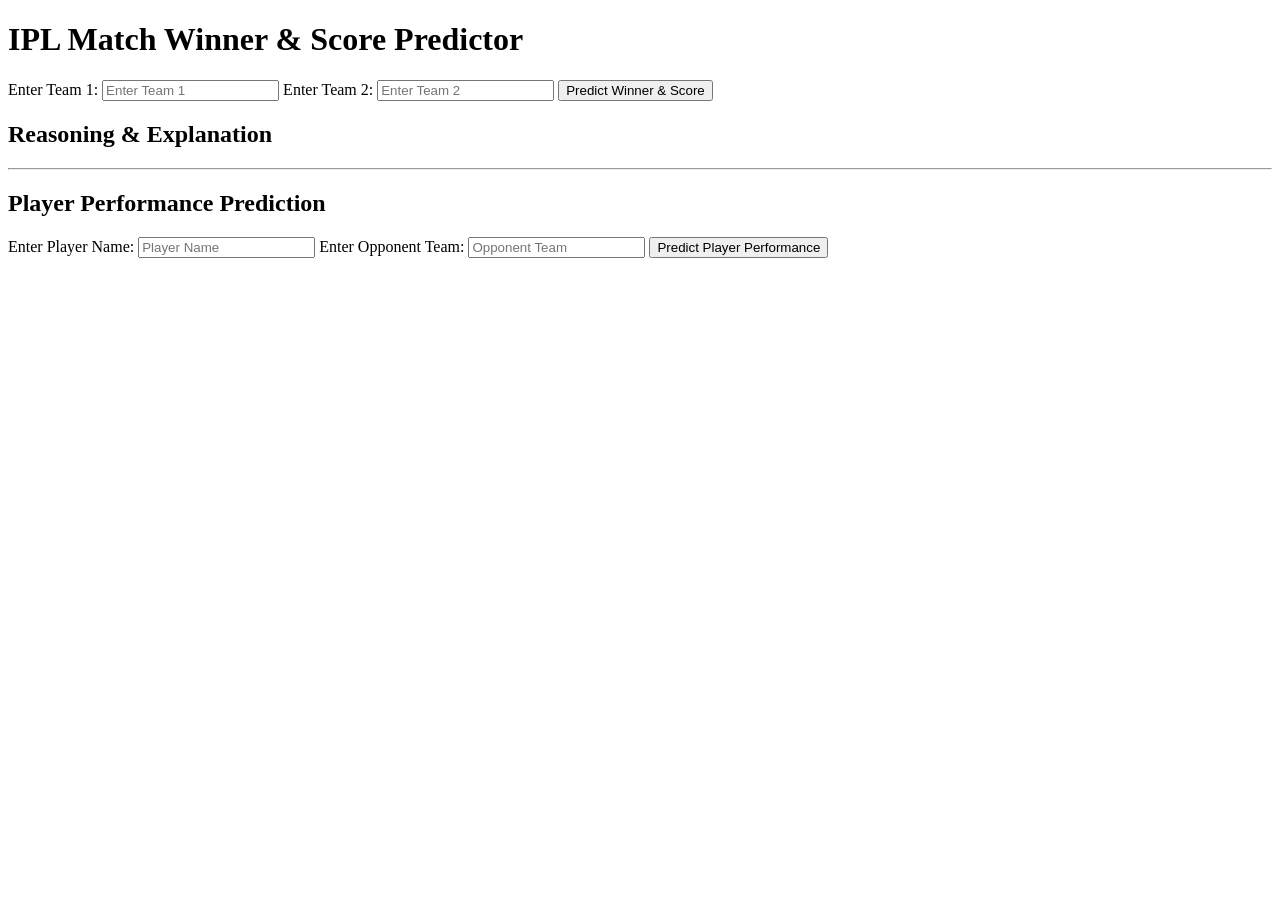
==== frontend/index.html @ 1bc25b51 "changes done" ====
<!DOCTYPE html>
<html lang="en">
  <head>
    <meta charset="UTF-8" />
    <meta name="viewport" content="width=device-width, initial-scale=1.0" />
    <title>IPL Match Predictor</title>
    <link rel="stylesheet" href="/frontend/styles.css" />
  </head>
  <body>
    <div class="container">
      <h1>IPL Match Winner & Score Predictor</h1>

      <!-- Match Prediction Form -->
      <form id="predictionForm">
        <label for="team1">Enter Team 1:</label>
        <input type="text" id="team1" placeholder="Enter Team 1" required />

        <label for="team2">Enter Team 2:</label>
        <input type="text" id="team2" placeholder="Enter Team 2" required />

        <button type="submit">Predict Winner & Score</button>
      </form>

      <!-- Match Result Output -->
      <div class="result" id="result">
        <!-- Prediction output will appear here -->
      </div>

      <!-- Match Explanation -->
      <h2>Reasoning & Explanation</h2>
      <div class="explanation" id="explanation">
        <!-- Explanation will be inserted here -->
      </div>

      <hr />

      <!-- Player Prediction Section -->
      <h2>Player Performance Prediction</h2>
      <form id="playerForm">
        <label for="playerName">Enter Player Name:</label>
        <input type="text" id="playerName" placeholder="Player Name" required />

        <label for="opponentTeam">Enter Opponent Team:</label>
        <input
          type="text"
          id="opponentTeam"
          placeholder="Opponent Team"
          required
        />

        <button type="submit">Predict Player Performance</button>
      </form>

      <!-- Player Result Output -->
      <div class="player-result" id="playerResult">
        <!-- Player prediction output will appear here -->
      </div>
    </div>

    <script>
      // Match Prediction
      document
        .getElementById("predictionForm")
        .addEventListener("submit", async function (e) {
          e.preventDefault();
          const team1 = document.getElementById("team1").value;
          const team2 = document.getElementById("team2").value;

          const response = await fetch("http://127.0.0.1:8001/predict-winner", {
            method: "POST",
            headers: { "Content-Type": "application/json" },
            body: JSON.stringify({ team1, team2 }),
          });

          const data = await response.json();

          const resultDiv = document.getElementById("result");
          const explanationDiv = document.getElementById("explanation");

          resultDiv.innerHTML = `
            <p><strong>Predicted Winner:</strong> ${data.predicted_winner}</p>
            <p><strong>Team 1:</strong> ${data.team1} - ${
            data.predicted_scores[data.team1] || 0
          } runs</p>
            <p><strong>Team 2:</strong> ${data.team2} - ${
            data.predicted_scores[data.team2] || 0
          } runs</p>
            <p><strong>Estimated Margin:</strong> ${
              data.estimated_margin
            } runs</p>
          `;

          explanationDiv.innerHTML = `
            <p>${data.explanation}</p>
            <p><strong>Team Strengths:</strong></p>
            <ul>
              <li>${data.team1}: ${data.team1_strength}</li>
              <li>${data.team2}: ${data.team2_strength}</li>
            </ul>
            <p><strong>Win Probability:</strong> ${Math.round(
              data.probability
            )}%</p>
          `;
        });

      // Player Performance Prediction
      document
        .getElementById("playerForm")
        .addEventListener("submit", async function (e) {
          e.preventDefault();
          const playerName = document.getElementById("playerName").value;
          const opponentTeam = document.getElementById("opponentTeam").value;

          try {
            const response = await fetch(
              `http://127.0.0.1:8001/predict/player-performance/?player_name=${encodeURIComponent(
                playerName
              )}&opponent_team=${encodeURIComponent(opponentTeam)}`
            );
            const data = await response.json();

            const playerResultDiv = document.getElementById("playerResult");
            if (data.prediction) {
              playerResultDiv.innerHTML = `
                <p><strong>Prediction for ${data.player} vs ${data.opponent}:</strong></p>
                <p>${data.prediction}</p>
              `;
            } else {
              playerResultDiv.innerHTML = `<p>Error: ${data.error}</p>`;
            }
          } catch (error) {
            document.getElementById(
              "playerResult"
            ).innerHTML = `<p>Error: ${error.message}</p>`;
          }
        });
    </script>
  </body>
</html>
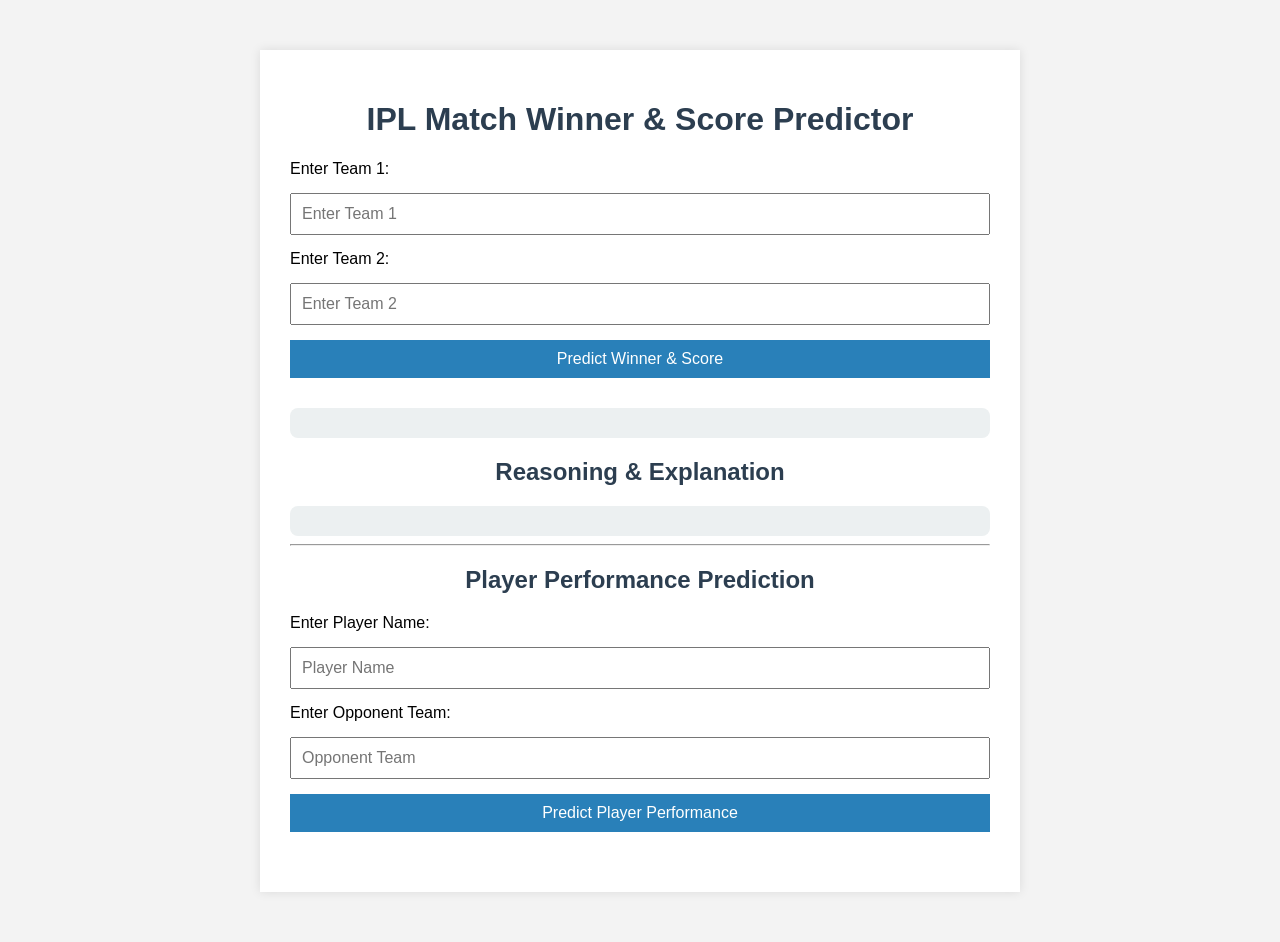
==== commit fa2c3686: "change" ====
--- a/frontend/index.html
+++ b/frontend/index.html
@@ -66,7 +66,7 @@
           const team1 = document.getElementById("team1").value;
           const team2 = document.getElementById("team2").value;
 
-          const response = await fetch("http://127.0.0.1:8001/predict-winner", {
+          const response = await fetch("http://127.0.0.1:8002/predict-winner", {
             method: "POST",
             headers: { "Content-Type": "application/json" },
             body: JSON.stringify({ team1, team2 }),
@@ -113,7 +113,7 @@
 
           try {
             const response = await fetch(
-              `http://127.0.0.1:8001/predict/player-performance/?player_name=${encodeURIComponent(
+              `http://127.0.0.1:8002/predict/player-performance/?player_name=${encodeURIComponent(
                 playerName
               )}&opponent_team=${encodeURIComponent(opponentTeam)}`
             );
--- a/frontend/styles.css
+++ b/frontend/styles.css
@@ -0,0 +1,52 @@
+body {
+  font-family: Arial, sans-serif;
+  background-color: #f3f3f3;
+  margin: 0;
+  padding: 0;
+}
+
+.container {
+  max-width: 700px;
+  margin: 50px auto;
+  padding: 30px;
+  background-color: #fff;
+  box-shadow: 0 0 10px rgba(0, 0, 0, 0.1);
+}
+
+h1,
+h2 {
+  text-align: center;
+  color: #2c3e50;
+}
+
+form {
+  display: flex;
+  flex-direction: column;
+  gap: 15px;
+  margin-bottom: 30px;
+}
+
+input[type="text"] {
+  padding: 10px;
+  font-size: 16px;
+}
+
+button {
+  padding: 10px;
+  background-color: #2980b9;
+  color: white;
+  font-size: 16px;
+  border: none;
+  cursor: pointer;
+}
+
+button:hover {
+  background-color: #3498db;
+}
+
+.result,
+.explanation {
+  background-color: #ecf0f1;
+  padding: 15px;
+  border-radius: 8px;
+}
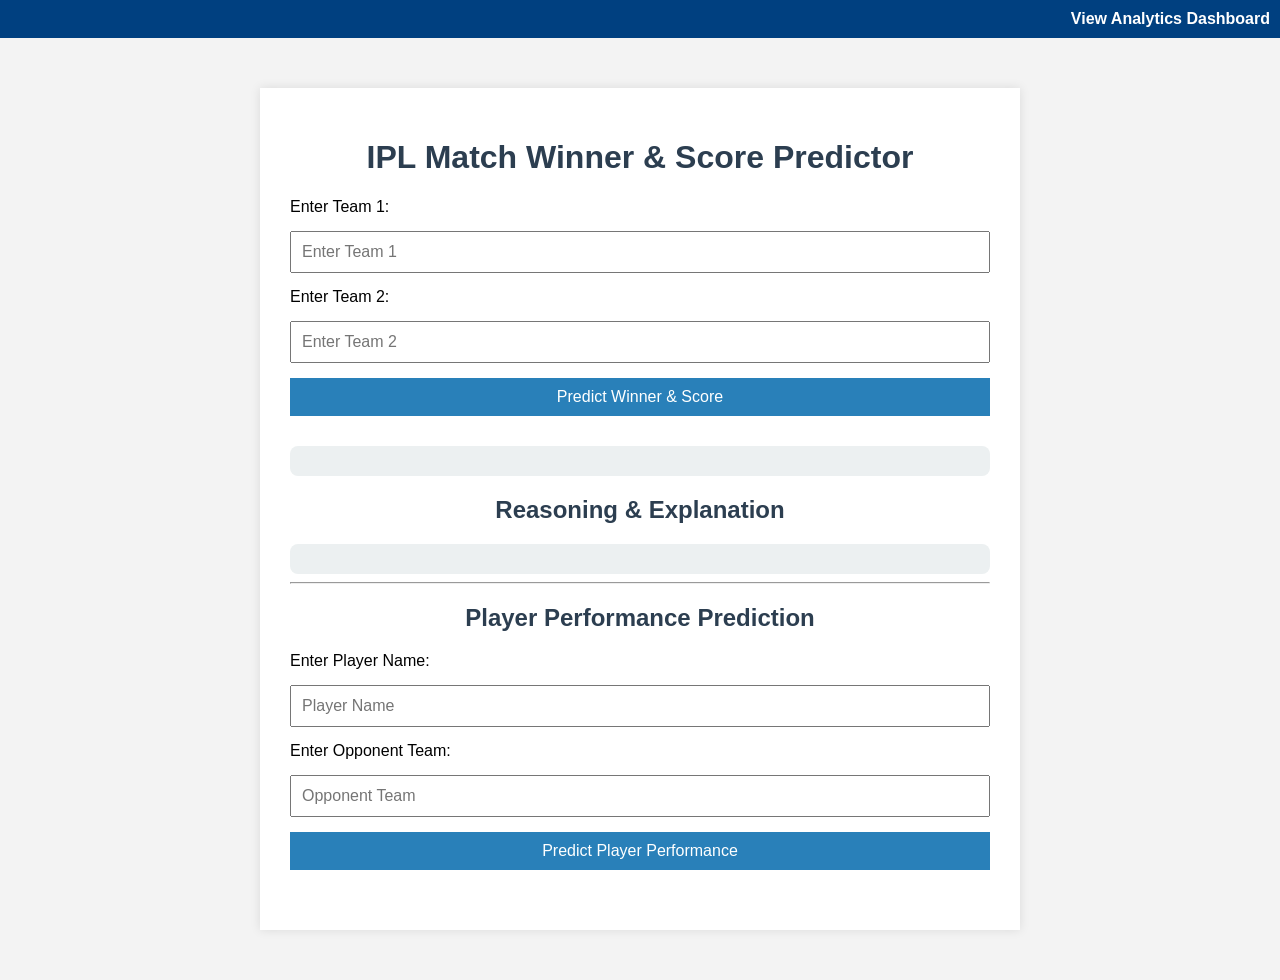
==== commit 799b2ec3: "new changes" ====
--- a/frontend/index.html
+++ b/frontend/index.html
@@ -5,8 +5,28 @@
     <meta name="viewport" content="width=device-width, initial-scale=1.0" />
     <title>IPL Match Predictor</title>
     <link rel="stylesheet" href="/frontend/styles.css" />
+    <style>
+      .nav {
+        background-color: #004080;
+        padding: 10px;
+        text-align: right;
+      }
+      .nav a {
+        color: white;
+        text-decoration: none;
+        margin-left: 15px;
+        font-weight: bold;
+      }
+      .nav a:hover {
+        text-decoration: underline;
+      }
+    </style>
   </head>
   <body>
+    <div class="nav">
+      <a href="/analytics" target="_blank">View Analytics Dashboard</a>
+    </div>
+
     <div class="container">
       <h1>IPL Match Winner & Score Predictor</h1>
 
@@ -22,15 +42,11 @@
       </form>
 
       <!-- Match Result Output -->
-      <div class="result" id="result">
-        <!-- Prediction output will appear here -->
-      </div>
+      <div class="result" id="result"></div>
 
       <!-- Match Explanation -->
       <h2>Reasoning & Explanation</h2>
-      <div class="explanation" id="explanation">
-        <!-- Explanation will be inserted here -->
-      </div>
+      <div class="explanation" id="explanation"></div>
 
       <hr />
 
@@ -52,9 +68,7 @@
       </form>
 
       <!-- Player Result Output -->
-      <div class="player-result" id="playerResult">
-        <!-- Player prediction output will appear here -->
-      </div>
+      <div class="player-result" id="playerResult"></div>
     </div>
 
     <script>
@@ -66,41 +80,38 @@
           const team1 = document.getElementById("team1").value;
           const team2 = document.getElementById("team2").value;
 
-          const response = await fetch("http://127.0.0.1:8002/predict-winner", {
+          const response = await fetch("http://127.0.0.1:8003/predict-winner", {
             method: "POST",
             headers: { "Content-Type": "application/json" },
             body: JSON.stringify({ team1, team2 }),
           });
 
           const data = await response.json();
-
           const resultDiv = document.getElementById("result");
           const explanationDiv = document.getElementById("explanation");
 
           resultDiv.innerHTML = `
-            <p><strong>Predicted Winner:</strong> ${data.predicted_winner}</p>
-            <p><strong>Team 1:</strong> ${data.team1} - ${
+        <p><strong>Predicted Winner:</strong> ${data.predicted_winner}</p>
+        <p><strong>Team 1:</strong> ${data.team1} - ${
             data.predicted_scores[data.team1] || 0
           } runs</p>
-            <p><strong>Team 2:</strong> ${data.team2} - ${
+        <p><strong>Team 2:</strong> ${data.team2} - ${
             data.predicted_scores[data.team2] || 0
           } runs</p>
-            <p><strong>Estimated Margin:</strong> ${
-              data.estimated_margin
-            } runs</p>
-          `;
+        <p><strong>Estimated Margin:</strong> ${data.estimated_margin} runs</p>
+      `;
 
           explanationDiv.innerHTML = `
-            <p>${data.explanation}</p>
-            <p><strong>Team Strengths:</strong></p>
-            <ul>
-              <li>${data.team1}: ${data.team1_strength}</li>
-              <li>${data.team2}: ${data.team2_strength}</li>
-            </ul>
-            <p><strong>Win Probability:</strong> ${Math.round(
-              data.probability
-            )}%</p>
-          `;
+        <p>${data.explanation}</p>
+        <p><strong>Team Strengths:</strong></p>
+        <ul>
+          <li>${data.team1}: ${data.team1_strength}</li>
+          <li>${data.team2}: ${data.team2_strength}</li>
+        </ul>
+        <p><strong>Win Probability:</strong> ${Math.round(
+          data.probability
+        )}%</p>
+      `;
         });
 
       // Player Performance Prediction
@@ -113,7 +124,7 @@
 
           try {
             const response = await fetch(
-              `http://127.0.0.1:8002/predict/player-performance/?player_name=${encodeURIComponent(
+              `http://127.0.0.1:8003/predict/player-performance/?player_name=${encodeURIComponent(
                 playerName
               )}&opponent_team=${encodeURIComponent(opponentTeam)}`
             );
@@ -122,9 +133,9 @@
             const playerResultDiv = document.getElementById("playerResult");
             if (data.prediction) {
               playerResultDiv.innerHTML = `
-                <p><strong>Prediction for ${data.player} vs ${data.opponent}:</strong></p>
-                <p>${data.prediction}</p>
-              `;
+            <p><strong>Prediction for ${data.player} vs ${data.opponent}:</strong></p>
+            <p>${data.prediction}</p>
+          `;
             } else {
               playerResultDiv.innerHTML = `<p>Error: ${data.error}</p>`;
             }
